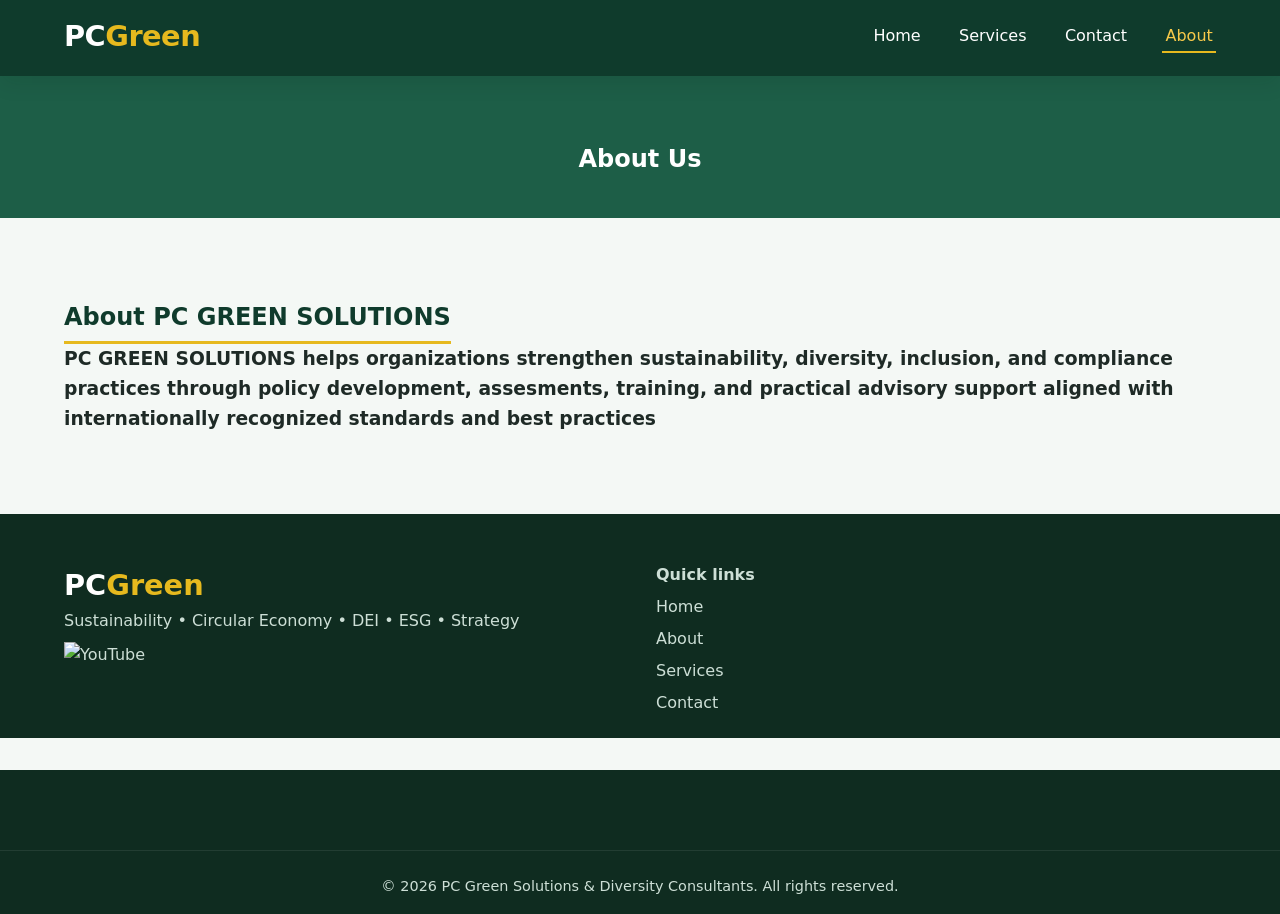
==== about.html @ d67292cf "Add files via upload" ====
<!-- about.html -->
<!DOCTYPE html>
<html lang="en">
<head>
  <meta charset="UTF-8">
  <meta name="viewport" content="width=device-width, initial-scale=1.0">
  <meta name="description" content="Learn about PC Green Solutions – our vision, mission, and commitment to circular economy and inclusive development in Africa.">
  <title>About | PC Green Solutions</title>
  <link rel="icon" href="assets/favicon.png" type="image/png">
  <link rel="stylesheet" href="styles.css">
  <script src="script.js" defer></script>
</head>
<body>
  <div id="loader"><div class="spinner"></div></div>
  <header class="navbar" role="navigation">
    <div class="nav-container">
      <div class="logo"><a href="index.html">PC<span>Green</span></a></div>
      <button class="hamburger" aria-label="menu toggle" aria-expanded="false"><span></span><span></span><span></span></button>
      <ul class="nav-menu">
         <li><a href="index.html" class="active">Home</a></li>
        
        <li><a href="services.html">Services</a></li>
        <li><a href="contact.html">Contact</a></li>
        <li><a href="about.html">About</a></li>
      </ul>
    </div>
    <div class="progress-bar"></div>
  </header>

  <main>
    <section class="page-header"><h1>About Us</h1></section>
    <section class="about-vision">
      <div class="container">
        <h2>About PC GREEN SOLUTIONS</h2>
        <h3>PC GREEN SOLUTIONS helps organizations strengthen sustainability, diversity, inclusion, and compliance practices through policy development, assesments, training, and practical advisory support aligned with internationally recognized standards and best practices   </h3>
      </div>
    </section>
  </main>

 <footer>
    <div class="footer-container">
      <div class="footer-brand">
        <h3>PC<span>Green</span></h3>
        <p>Sustainability • Circular Economy • DEI • ESG • Strategy</p>
        <div class="socials">
          <a href="https://www.youtube.com/channel/UCimcfQeTrKujT9DGnx6yIWA" target="_blank" aria-label="YouTube">
            <img src="C:\Users\WANA\Desktop\PG GEEEN\icons\youtube.png" alt="YouTube" width="24" height="24">
          </a>
        </div>
      </div>
      <div class="footer-links">
        <h4>Quick links</h4>
        <ul>
          <li><a href="index.html">Home</a></li>
          <li><a href="about.html">About</a></li>
          <li><a href="services.html">Services</a></li>
          <li><a href="contact.html">Contact</a></li>
        </ul>
      
    </div>
  </footer>
  <footer>
    <div class="footer-bottom"><p>&copy; 2026 PC Green Solutions & Diversity Consultants. All rights reserved.</p></div>
  </footer>
</body>
</html>
---- styles.css ----
/* ==========================
   CSS VARIABLES
========================== */
:root {
  --primary: #0f3b2c;
  --primary-light: #1d5e47;
  --accent: #e6b91e;
  --accent-light: #f7c94a;
  --bg-light: #f4f8f5;
  --text-dark: #1e2a26;
  --text-light: #ffffff;
  --shadow: 0 8px 20px rgba(0,20,10,0.08);
  --transition: 0.3s ease;
  --radius: 12px;
  --font: 'Segoe UI', system-ui, -apple-system, sans-serif;
}

/* ==========================
   GLOBAL STYLES
========================== */
* { margin: 0; padding: 0; box-sizing: border-box; }
html { scroll-behavior: smooth; }
body {
  font-family: var(--font);
  background: var(--bg-light);
  color: var(--text-dark);
  line-height: 1.6;
}
a { text-decoration: none; color: inherit; }
ul { list-style: none; }
.container { max-width: 1200px; margin: 0 auto; padding: 0 1.5rem; }
.section-title {
  font-size: 2rem;
  margin-bottom: 1.5rem;
  color: var(--primary);
  position: relative;
  display: inline-block;
}
.section-title::after {
  content: '';
  width: 60%;
  height: 4px;
  background: var(--accent);
  position: absolute;
  bottom: -8px;
  left: 0;
  border-radius: 4px;
}
.btn {
  display: inline-block;
  background: var(--accent);
  color: var(--text-dark);
  padding: 0.8rem 2rem;
  border-radius: 40px;
  font-weight: 600;
  transition: var(--transition);
  border: none;
  cursor: pointer;
}
.btn:hover { background: var(--accent-light); transform: translateY(-3px); }
img { max-width: 100%; }

/* loader */
#loader {
  position: fixed;
  inset: 0;
  background: var(--primary);
  z-index: 9999;
  display: flex;
  align-items: center;
  justify-content: center;
  transition: opacity 0.8s;
}
#loader.hide { opacity: 0; pointer-events: none; }
.spinner {
  width: 48px;
  height: 48px;
  border: 6px solid rgba(255,255,255,0.2);
  border-top: 6px solid var(--accent);
  border-radius: 50%;
  animation: spin 1s linear infinite;
}
@keyframes spin { to { transform: rotate(360deg); } }

/* ==========================
   NAVIGATION
========================== */
.navbar {
  background: var(--primary);
  color: var(--text-light);
  padding: 0.8rem 0;
  position: sticky;
  top: 0;
  z-index: 1000;
  box-shadow: var(--shadow);
}
.nav-container {
  display: flex;
  justify-content: space-between;
  align-items: center;
  max-width: 1200px;
  margin: 0 auto;
  padding: 0 1.5rem;
}
.logo a { font-size: 1.8rem; font-weight: 700; letter-spacing: -0.5px; }
.logo span { color: var(--accent); }
.nav-menu {
  display: flex;
  gap: 2rem;
}
.nav-menu a {
  font-weight: 500;
  padding: 0.4rem 0.2rem;
  border-bottom: 2px solid transparent;
  transition: var(--transition);
}
.nav-menu a:hover, .nav-menu a.active {
  border-bottom-color: var(--accent);
  color: var(--accent-light);
}
.hamburger {
  display: none;
  flex-direction: column;
  gap: 5px;
  background: transparent;
  border: none;
  cursor: pointer;
}
.hamburger span {
  width: 28px;
  height: 3px;
  background: var(--text-light);
  border-radius: 4px;
  transition: var(--transition);
}
.progress-bar {
  height: 4px;
  background: var(--accent);
  width: 0%;
  transition: width 0.1s;
}

/* ==========================
   HERO SECTION
========================== */
.hero {
  display: flex;
  align-items: center;
  justify-content: center;
  min-height: 80vh;
  background: linear-gradient(145deg, #0a2a1e 0%, #164b36 100%);
  color: white;
  padding: 2rem;
  position: relative;
  overflow: hidden;
}
.hero-content {
  max-width: 700px;
  z-index: 2;
}
.hero-content h1 {
  font-size: 3.8rem;
  line-height: 1.1;
  margin-bottom: 1rem;
}
.hero-content p {
  font-size: 1.3rem;
  opacity: 0.9;
  margin-bottom: 2rem;
}
.hero-graphic {
  position: absolute;
  right: -5%;
  top: 10%;
  width: 400px;
  height: 400px;
  background: radial-gradient(circle, rgba(230,185,30,0.15) 0%, transparent 70%);
  border-radius: 50%;
  pointer-events: none;
}

/* ==========================
   SERVICES / HOME PREVIEW
========================== */
.purpose, .home-services, .stats {
  padding: 4rem 0;
}
.purpose {
  background: white;
  box-shadow: inset 0 1px 0 rgba(0,0,0,0.03);
}
.purpose-text {
  font-size: 1.6rem;
  font-weight: 500;
  color: var(--primary);
  max-width: 800px;
  margin: 1rem 0;
}
.commitment {
  background: var(--bg-light);
  padding: 2rem;
  border-radius: var(--radius);
  border-left: 6px solid var(--accent);
  margin-top: 2rem;
}
.service-grid {
  display: grid;
  grid-template-columns: repeat(auto-fit, minmax(220px, 1fr));
  gap: 2rem;
  margin-top: 2rem;
}
.service-card {
  background: white;
  padding: 2rem 1.5rem;
  border-radius: var(--radius);
  box-shadow: var(--shadow);
  transition: var(--transition);
}
.service-card:hover { transform: translateY(-8px); box-shadow: 0 12px 28px rgba(0,0,0,0.08); }
.service-card h3 { color: var(--primary); margin-bottom: 0.5rem; }

.stats {
  background: var(--primary);
  color: white;
  display: flex;
  justify-content: space-around;
  flex-wrap: wrap;
  gap: 2rem;
}
.stat-item { text-align: center; }
.stat-item .counter { font-size: 3.2rem; font-weight: 700; display: block; }
.stat-item p { font-size: 1rem; opacity: 0.8; }

/* ==========================
   ABOUT PAGE
========================== */
.page-header {
  background: var(--primary-light);
  color: white;
  padding: 4rem 0 2.5rem;
  text-align: center;
}
.page-header p {
  margin: 1rem auto 0;
  max-width: 680px;
  color: rgba(255,255,255,0.92);
  font-size: 1.05rem;
  line-height: 1.8;
}
.about-vision { padding: 3rem 0; }
.about-vision h2 {
  color: var(--primary);
  margin-top: 2rem;
  border-bottom: 3px solid var(--accent);
  display: inline-block;
  padding-bottom: 0.3rem;
}
.about-vision p { margin: 1rem 0 2rem; max-width: 800px; }

/* ==========================
   SERVICES PAGE
========================== */
.services-detailed { padding: 3rem 0; }
.services-detailed .container { max-width: 1080px; }
.service-block {
  background: white;
  padding: 1.8rem 2rem;
  margin-bottom: 1.5rem;
  border-radius: var(--radius);
  box-shadow: var(--shadow);
  border-left: 6px solid var(--accent);
}
.service-block h2 {
  color: var(--primary);
  margin-bottom: 0.85rem;
  font-size: 1.55rem;
}
.service-block h3 {
  color: #164b36;
  margin: 1.25rem 0 0.55rem;
  font-size: 1.15rem;
}
.service-block h4 {
  color: #0f3b2c;
  margin: 1rem 0 0.5rem;
  font-size: 1rem;
}
.service-block p {
  margin: 0.8rem 0 0;
  line-height: 1.75;
  color: #2b3d36;
}
.service-block ul {
  margin: 0.75rem 0 0 1.4rem;
  padding: 0;
  list-style: disc;
  color: #2b3d36;
}
.service-block ul li {
  margin-bottom: 0.65rem;
}

/* ==========================
   CONTACT PAGE
========================== */
.contact-section {
  padding: 5rem 0 6rem;
  background: linear-gradient(180deg, #f7fbf8 0%, #ffffff 100%);
}
.contact-grid {
  display: grid;
  grid-template-columns: minmax(320px, 1.05fr) minmax(300px, 0.9fr);
  gap: 2.5rem;
  align-items: start;
}
.contact-panel .contact-card,
.contact-panel .contact-form {
  background: white;
  border-radius: calc(var(--radius) + 4px);
  box-shadow: 0 28px 70px rgba(13, 39, 28, 0.08);
  border: 1px solid rgba(15, 59, 44, 0.08);
}
.contact-card {
  padding: 2.5rem;
}
.contact-card h2 {
  font-size: 2.3rem;
  margin-bottom: 0.85rem;
  color: var(--primary);
}
.contact-card p {
  margin-bottom: 2rem;
  line-height: 1.85;
  color: #415049;
  max-width: 520px;
}
.contact-details > div {
  display: flex;
  gap: 1rem;
  align-items: center;
  margin-bottom: 1.4rem;
}
.contact-details > div img {
  width: 52px;
  height: 52px;
  object-fit: cover;
  border-radius: 16px;
  border: 1px solid rgba(15, 59, 44, 0.08);
  flex-shrink: 0;
}
.contact-details > div > div {
  flex: 1;
}
.contact-details h4 {
  margin-bottom: 0.2rem;
  font-size: 1rem;
  color: var(--primary);
}
.contact-details a,
.contact-details p {
  color: #2c3d35;
  font-size: 1rem;
}
.contact-details a {
  font-weight: 600;
}
.contact-social {
  display: flex;
  gap: 0.9rem;
  margin-top: 2rem;
}
.contact-social a {
  display: inline-flex;
  width: 52px;
  height: 52px;
  align-items: center;
  justify-content: center;
  border-radius: 18px;
  background: #f1f6f2;
  transition: transform 0.25s ease, background 0.25s ease, box-shadow 0.25s ease;
}
.contact-social a:hover {
  transform: translateY(-2px);
  background: var(--accent-light);
  box-shadow: 0 12px 24px rgba(0, 0, 0, 0.08);
}
.contact-form {
  padding: 2.6rem;
}
.form-heading h2 {
  font-size: 2.1rem;
  margin-bottom: 0.55rem;
  color: var(--primary);
}
.form-heading p {
  margin-bottom: 1.8rem;
  line-height: 1.8;
  color: #415049;
}
.contact-form input,
.contact-form textarea {
  width: 100%;
  padding: 1.1rem 1.15rem;
  margin: 0 0 1.15rem;
  border: 1px solid #dde5e0;
  border-radius: 18px;
  font-family: inherit;
  background: #fbfdfb;
  transition: border-color 0.25s ease, box-shadow 0.25s ease, transform 0.25s ease;
}
.contact-form input:hover,
.contact-form textarea:hover {
  transform: translateY(-1px);
}
.contact-form input:focus,
.contact-form textarea:focus {
  outline: none;
  border-color: var(--accent);
  box-shadow: 0 0 0 4px rgba(230, 185, 30, 0.14);
}
.contact-form textarea { resize: vertical; min-height: 190px; }
.contact-form button {
  width: 100%;
  padding: 1.05rem;
  font-size: 1rem;
  border-radius: 999px;
  box-shadow: 0 12px 24px rgba(15, 59, 44, 0.12);
}
.contact-form button:hover {
  transform: translateY(-2px);
}
.contact-form #formStatus {
  display: block;
  margin-top: 1rem;
  font-size: 0.95rem;
  color: #3c3c3c;
}
.contact-form #formStatus.success { color: #0f7e3e; }
.contact-form #formStatus.error { color: #a83131; }
.contact-form #formStatus.sending { color: var(--primary); }

/* ==========================
   FOOTER
========================== */
footer {
  background: #0f2c20;
  color: #cddfd6;
  padding: 3rem 0 1rem;
  margin-top: 2rem;
}
.footer-container {
  max-width: 1200px;
  margin: 0 auto;
  padding: 0 1.5rem;
  display: grid;
  grid-template-columns: repeat(auto-fit, minmax(200px, 1fr));
  gap: 2rem;
}
.footer-brand h3 { color: white; font-size: 1.8rem; }
.footer-brand h3 span { color: var(--accent); }
.footer-links ul li { margin: 0.4rem 0; }
.footer-links a:hover { color: var(--accent-light); }
.footer-contact p { margin: 0.3rem 0; }
.footer-newsletter input {
  padding: 0.6rem;
  border: none;
  border-radius: 30px;
  width: 100%;
  margin: 0.5rem 0;
}
.footer-bottom {
  text-align: center;
  border-top: 1px solid rgba(255,255,255,0.08);
  padding-top: 1.5rem;
  margin-top: 2rem;
  font-size: 0.9rem;
}
.socials { display: flex; gap: 1rem; margin-top: 0.5rem; }


/* ==========================
   ANIMATIONS
========================== */
.fade-in {
  opacity: 0;
  animation: fadeIn 0.8s forwards;
}
.slide-up {
  opacity: 0;
  transform: translateY(40px);
  animation: slideUp 0.8s forwards;
}
@keyframes fadeIn { to { opacity: 1; } }
@keyframes slideUp { to { opacity: 1; transform: translateY(0); } }

/* ==========================
   RESPONSIVE DESIGN
========================== */
@media (max-width: 768px) {
  .hamburger { display: flex; }
  .nav-menu {
    position: absolute;
    top: 100%;
    left: 0;
    right: 0;
    background: var(--primary);
    flex-direction: column;
    padding: 1.5rem;
    gap: 1rem;
    display: none;
  }
  .nav-menu.open { display: flex; }
  .hero-content h1 { font-size: 2.6rem; }
  .contact-grid { grid-template-columns: 1fr; }
  .stats { flex-direction: column; align-items: center; }
  .hero-graphic { display: none; }
}
  
/* ==========================
   contact socials
========================== */

.contact-social {
  display: flex;
  gap: 14px;
  margin-top: 10px;
  align-items: center;
}

.contact-social img {
  filter: grayscale(100%);
  transition: 0.2s ease;
}

.contact-social img:hover {
  filter: grayscale(0%);
  transform: scale(1.1);
}
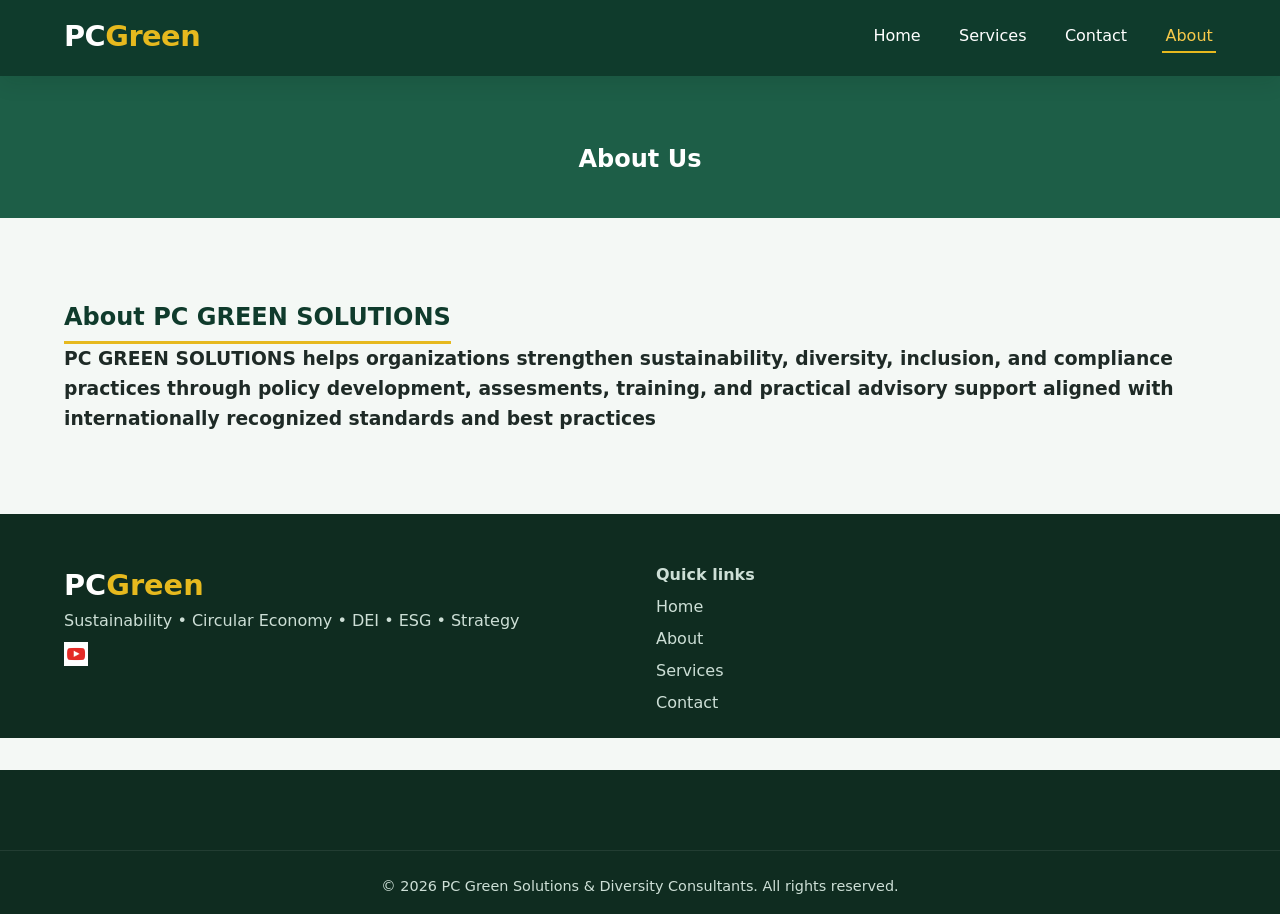
==== commit b3240503: "Update about.html" ====
--- a/about.html
+++ b/about.html
@@ -44,7 +44,7 @@
         <p>Sustainability • Circular Economy • DEI • ESG • Strategy</p>
         <div class="socials">
           <a href="https://www.youtube.com/channel/UCimcfQeTrKujT9DGnx6yIWA" target="_blank" aria-label="YouTube">
-            <img src="C:\Users\WANA\Desktop\PG GEEEN\icons\youtube.png" alt="YouTube" width="24" height="24">
+            <img src="icons\youtube.png" alt="YouTube" width="24" height="24">
           </a>
         </div>
       </div>
@@ -63,4 +63,4 @@
     <div class="footer-bottom"><p>&copy; 2026 PC Green Solutions & Diversity Consultants. All rights reserved.</p></div>
   </footer>
 </body>
-</html>+</html>
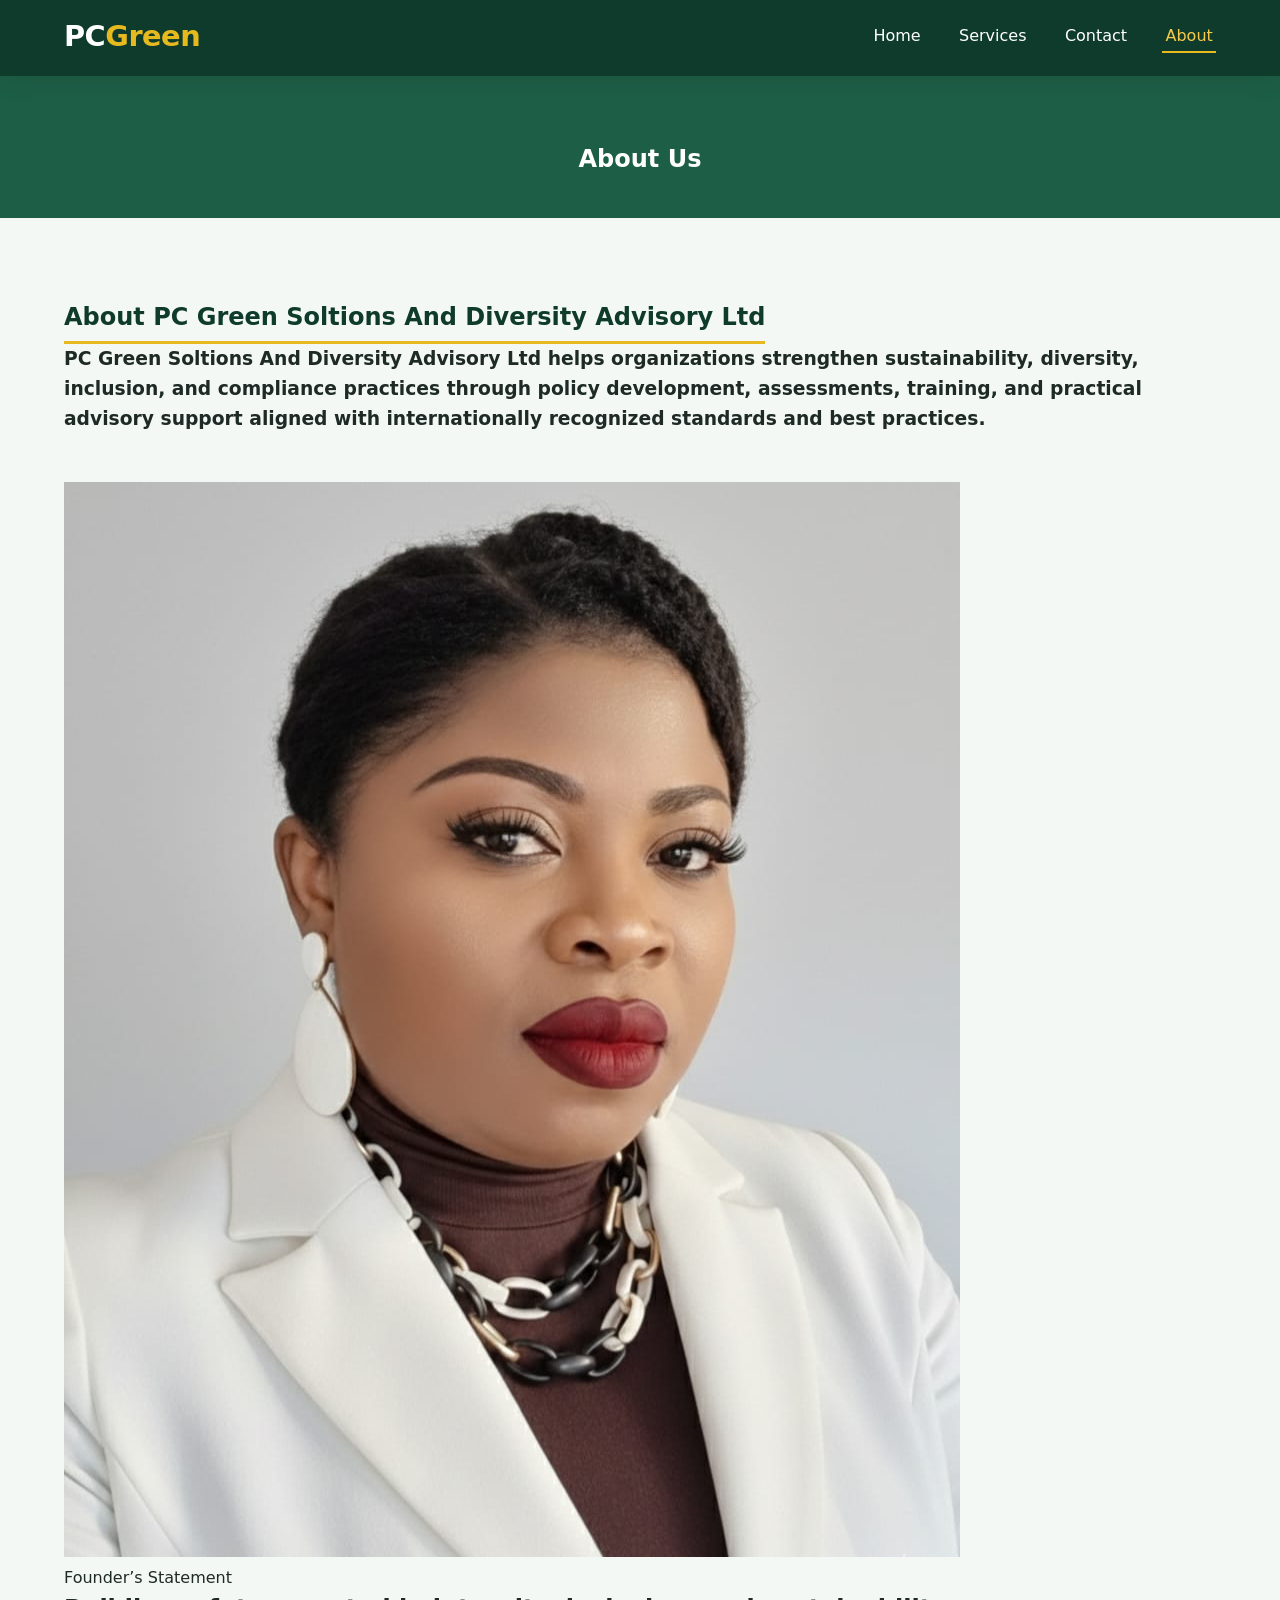
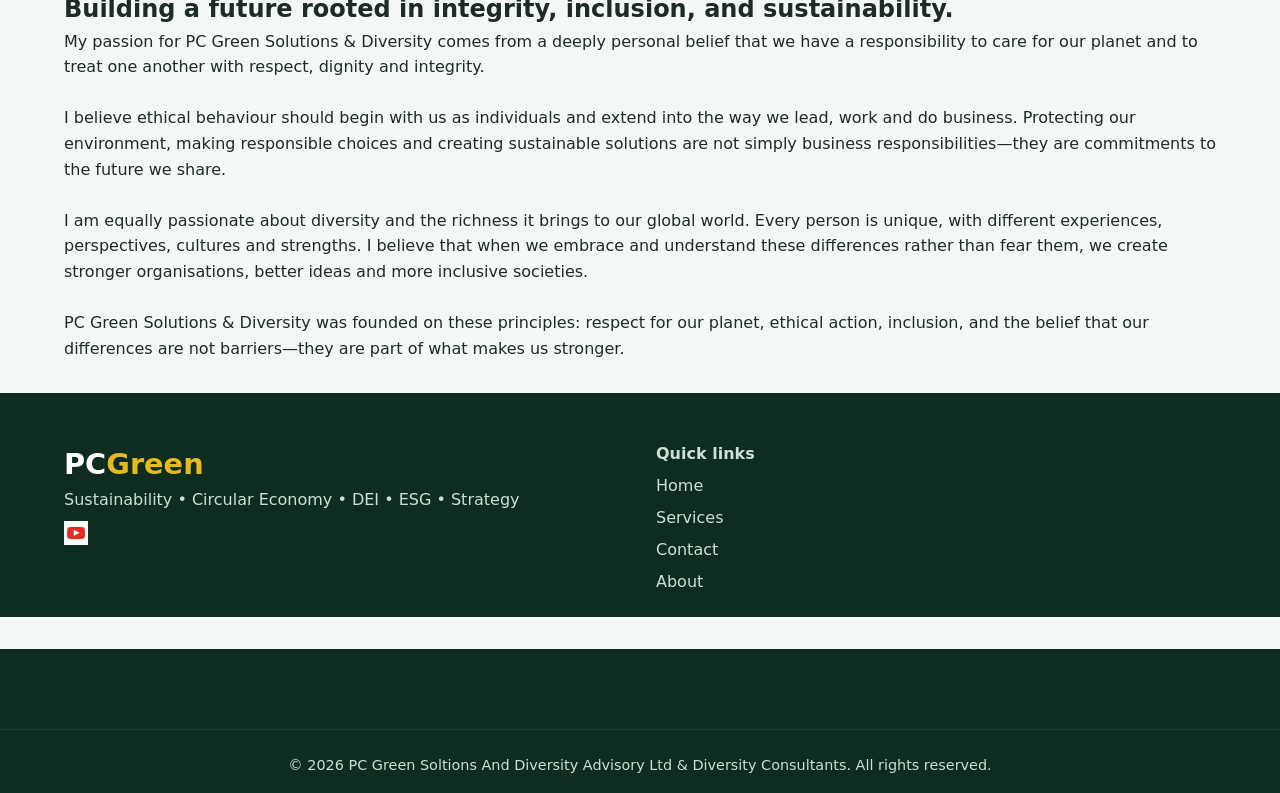
==== commit c54bf770: "Update about.html" ====
--- a/about.html
+++ b/about.html
@@ -4,8 +4,8 @@
 <head>
   <meta charset="UTF-8">
   <meta name="viewport" content="width=device-width, initial-scale=1.0">
-  <meta name="description" content="Learn about PC Green Solutions – our vision, mission, and commitment to circular economy and inclusive development in Africa.">
-  <title>About | PC Green Solutions</title>
+  <meta name="description" content="Learn about PC Green Soltions And Diversity Advisory Ltd – our vision, mission, and commitment to circular economy and inclusive development in Africa.">
+  <title>About | PC Green Soltions And Diversity Advisory Ltd</title>
   <link rel="icon" href="assets/favicon.png" type="image/png">
   <link rel="stylesheet" href="styles.css">
   <script src="script.js" defer></script>
@@ -29,10 +29,34 @@
 
   <main>
     <section class="page-header"><h1>About Us</h1></section>
+
     <section class="about-vision">
       <div class="container">
-        <h2>About PC GREEN SOLUTIONS</h2>
-        <h3>PC GREEN SOLUTIONS helps organizations strengthen sustainability, diversity, inclusion, and compliance practices through policy development, assesments, training, and practical advisory support aligned with internationally recognized standards and best practices   </h3>
+        <h2>About PC Green Soltions And Diversity Advisory Ltd</h2>
+        <h3>PC Green Soltions And Diversity Advisory Ltd helps organizations strengthen sustainability, diversity, inclusion, and compliance practices through policy development, assessments, training, and practical advisory support aligned with internationally recognized standards and best practices.</h3>
+      </div>
+    </section>
+
+    <section class="founder-story">
+      <div class="container founder-layout">
+        <div class="founder-image-wrap">
+          <img src="icons\founder img.jpeg" class="founder-photo">
+        </div>
+
+        <div class="founder-content">
+          <p class="eyebrow">Founder’s Statement</p>
+          <h2>Building a future rooted in integrity, inclusion, and sustainability.</h2>
+
+          <blockquote>
+            My passion for PC Green Solutions &amp; Diversity comes from a deeply personal belief that we have a responsibility to care for our planet and to treat one another with respect, dignity and integrity.
+            <br><br>
+            I believe ethical behaviour should begin with us as individuals and extend into the way we lead, work and do business. Protecting our environment, making responsible choices and creating sustainable solutions are not simply business responsibilities—they are commitments to the future we share.
+            <br><br>
+            I am equally passionate about diversity and the richness it brings to our global world. Every person is unique, with different experiences, perspectives, cultures and strengths. I believe that when we embrace and understand these differences rather than fear them, we create stronger organisations, better ideas and more inclusive societies.
+            <br><br>
+            PC Green Solutions &amp; Diversity was founded on these principles: respect for our planet, ethical action, inclusion, and the belief that our differences are not barriers—they are part of what makes us stronger.
+          </blockquote>
+        </div>
       </div>
     </section>
   </main>
@@ -50,17 +74,17 @@
       </div>
       <div class="footer-links">
         <h4>Quick links</h4>
-        <ul>
+       <ul>
           <li><a href="index.html">Home</a></li>
-          <li><a href="about.html">About</a></li>
           <li><a href="services.html">Services</a></li>
           <li><a href="contact.html">Contact</a></li>
+          <li><a href="about.html">About</a></li>
         </ul>
       
     </div>
   </footer>
   <footer>
-    <div class="footer-bottom"><p>&copy; 2026 PC Green Solutions & Diversity Consultants. All rights reserved.</p></div>
+    <div class="footer-bottom"><p>&copy; 2026 PC Green Soltions And Diversity Advisory Ltd & Diversity Consultants. All rights reserved.</p></div>
   </footer>
 </body>
 </html>
--- a/styles.css
+++ b/styles.css
@@ -20,6 +20,7 @@
 ========================== */
 * { margin: 0; padding: 0; box-sizing: border-box; }
 html { scroll-behavior: smooth; }
+html, body { overflow-x: hidden; }
 body {
   font-family: var(--font);
   background: var(--bg-light);
@@ -307,11 +308,20 @@
   padding: 5rem 0 6rem;
   background: linear-gradient(180deg, #f7fbf8 0%, #ffffff 100%);
 }
+.contact-section .container {
+  max-width: 1080px;
+  margin: 0 auto;
+  padding: 0 1.5rem;
+}
 .contact-grid {
   display: grid;
-  grid-template-columns: minmax(320px, 1.05fr) minmax(300px, 0.9fr);
-  gap: 2.5rem;
+  grid-template-columns: repeat(auto-fit, minmax(280px, 1fr));
+  gap: 2rem;
   align-items: start;
+  width: 100%;
+}
+.contact-panel {
+  min-width: 0;
 }
 .contact-panel .contact-card,
 .contact-panel .contact-form {
@@ -319,9 +329,13 @@
   border-radius: calc(var(--radius) + 4px);
   box-shadow: 0 28px 70px rgba(13, 39, 28, 0.08);
   border: 1px solid rgba(15, 59, 44, 0.08);
+  min-width: 0;
 }
 .contact-card {
   padding: 2.5rem;
+  display: flex;
+  flex-direction: column;
+  gap: 1.5rem;
 }
 .contact-card h2 {
   font-size: 2.3rem;
@@ -334,22 +348,33 @@
   color: #415049;
   max-width: 520px;
 }
-.contact-details > div {
+.contact-details {
+  display: grid;
+  gap: 1rem;
+}
+.contact-details > a {
   display: flex;
   gap: 1rem;
   align-items: center;
-  margin-bottom: 1.4rem;
-}
-.contact-details > div img {
+  padding: 1rem 1.2rem;
+  border-radius: 18px;
+  background: #f7f9f7;
+  border: 1px solid rgba(15, 59, 44, 0.08);
+  transition: background 0.25s ease, transform 0.25s ease;
+}
+.contact-details > a:hover {
+  background: rgba(230, 185, 30, 0.12);
+  transform: translateY(-1px);
+}
+.contact-details > a img {
   width: 52px;
   height: 52px;
   object-fit: cover;
   border-radius: 16px;
-  border: 1px solid rgba(15, 59, 44, 0.08);
-  flex-shrink: 0;
-}
-.contact-details > div > div {
+}
+.contact-details > a > div {
   flex: 1;
+  min-width: 0;
 }
 .contact-details h4 {
   margin-bottom: 0.2rem;
@@ -366,23 +391,34 @@
 }
 .contact-social {
   display: flex;
-  gap: 0.9rem;
+  gap: 1rem;
   margin-top: 2rem;
+  align-items: center;
 }
 .contact-social a {
   display: inline-flex;
-  width: 52px;
-  height: 52px;
+  width: 56px;
+  height: 56px;
   align-items: center;
   justify-content: center;
   border-radius: 18px;
-  background: #f1f6f2;
-  transition: transform 0.25s ease, background 0.25s ease, box-shadow 0.25s ease;
+  background: #ffffff;
+  border: 1px solid rgba(15, 59, 44, 0.08);
+  transition: transform 0.2s ease, background 0.2s ease, box-shadow 0.2s ease;
 }
 .contact-social a:hover {
   transform: translateY(-2px);
-  background: var(--accent-light);
-  box-shadow: 0 12px 24px rgba(0, 0, 0, 0.08);
+  background: rgba(230, 185, 30, 0.15);
+  box-shadow: 0 10px 20px rgba(15, 59, 44, 0.12);
+}
+.contact-social img {
+  width: 28px;
+  height: 28px;
+  filter: none;
+  transition: transform 0.2s ease;
+}
+.contact-social a:hover img {
+  transform: scale(1.05);
 }
 .contact-form {
   padding: 2.6rem;
@@ -512,27 +548,12 @@
   .nav-menu.open { display: flex; }
   .hero-content h1 { font-size: 2.6rem; }
   .contact-grid { grid-template-columns: 1fr; }
+  .contact-card,
+  .contact-form { padding: 1.8rem; }
+  .contact-details > div { flex-direction: column; align-items: flex-start; min-width: 0; }
+  .contact-details > div img { width: 48px; height: 48px; }
+  .contact-social { justify-content: flex-start; flex-wrap: wrap; }
   .stats { flex-direction: column; align-items: center; }
   .hero-graphic { display: none; }
 }
-  
-/* ==========================
-   contact socials
-========================== */
-
-.contact-social {
-  display: flex;
-  gap: 14px;
-  margin-top: 10px;
-  align-items: center;
-}
-
-.contact-social img {
-  filter: grayscale(100%);
-  transition: 0.2s ease;
-}
-
-.contact-social img:hover {
-  filter: grayscale(0%);
-  transform: scale(1.1);
-}
+
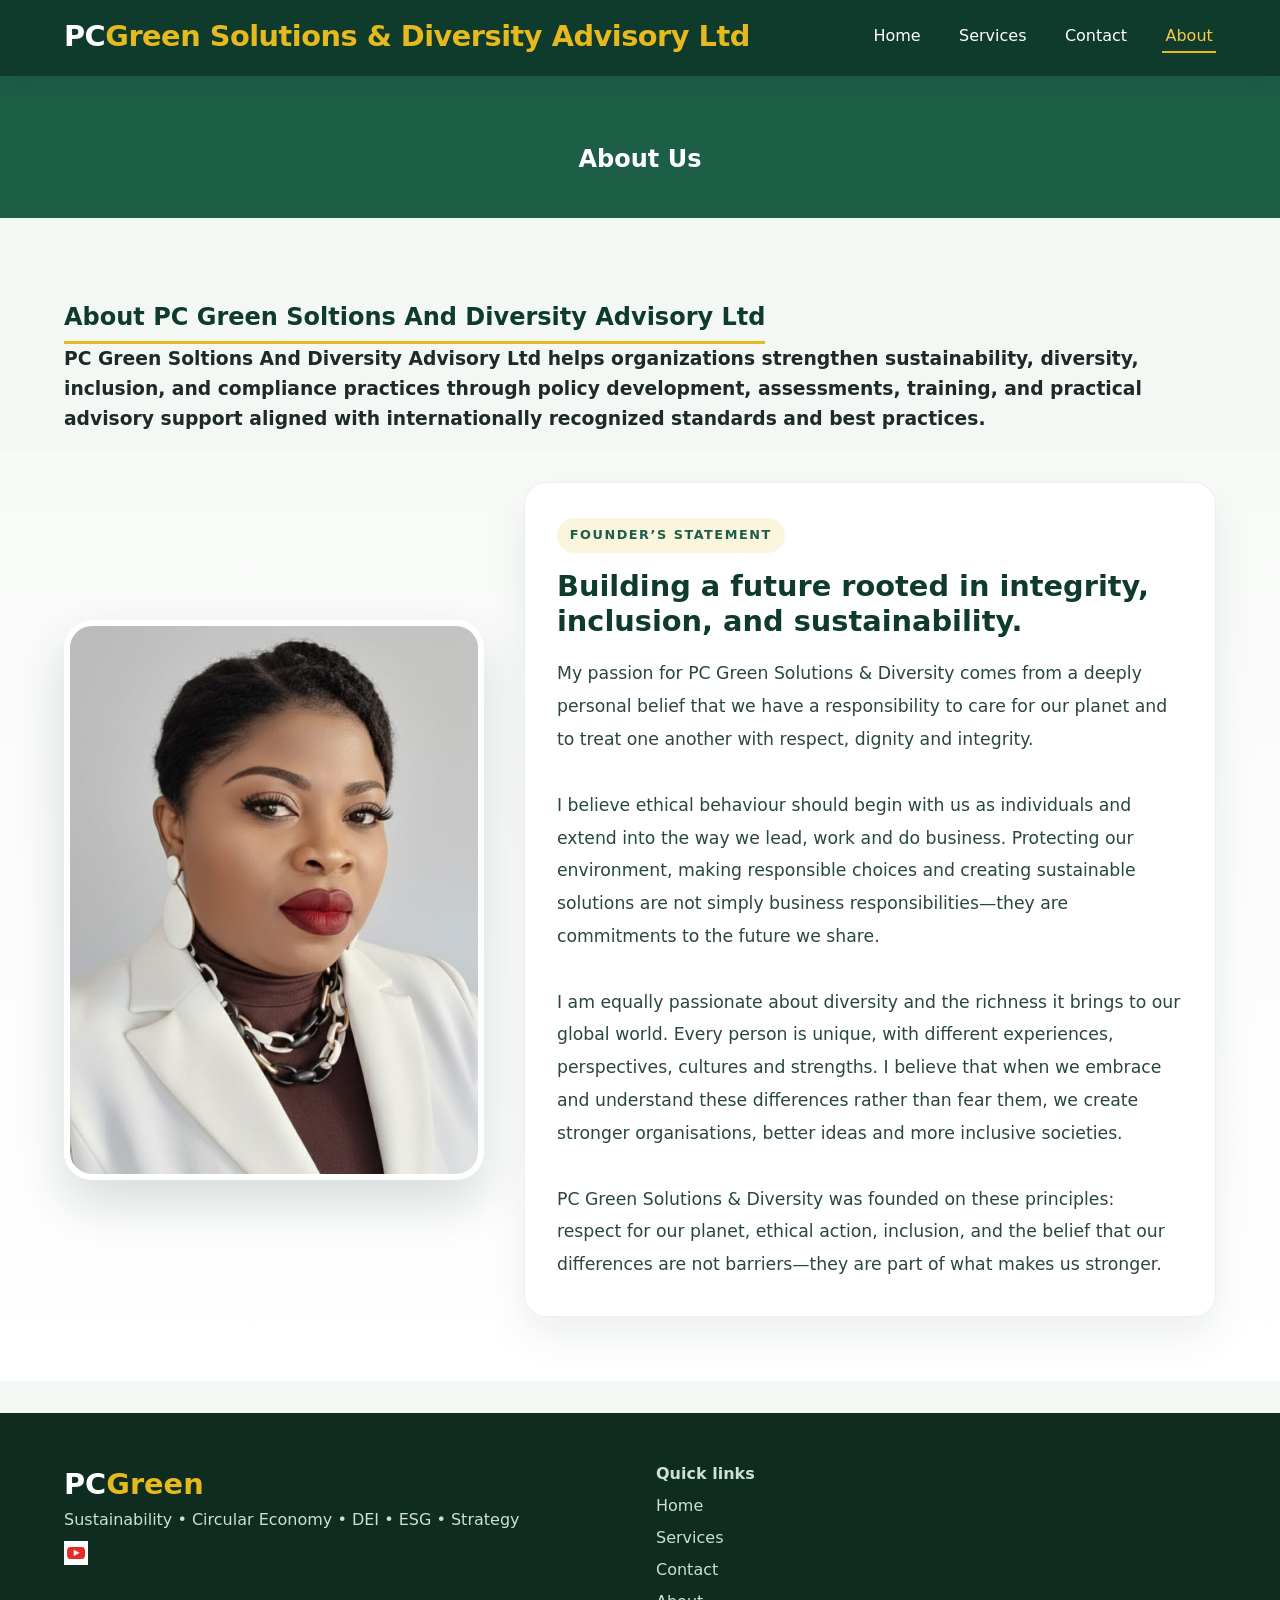
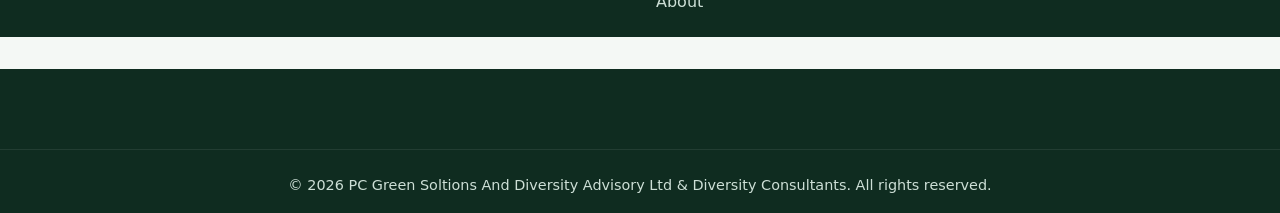
==== commit 89ea128d: "Update about.html" ====
--- a/about.html
+++ b/about.html
@@ -14,7 +14,7 @@
   <div id="loader"><div class="spinner"></div></div>
   <header class="navbar" role="navigation">
     <div class="nav-container">
-      <div class="logo"><a href="index.html">PC<span>Green</span></a></div>
+       <div class="logo"><a href="index.html">PC<span>Green Solutions & Diversity Advisory Ltd</span></a></div>
       <button class="hamburger" aria-label="menu toggle" aria-expanded="false"><span></span><span></span><span></span></button>
       <ul class="nav-menu">
          <li><a href="index.html" class="active">Home</a></li>
--- a/styles.css
+++ b/styles.css
@@ -248,7 +248,7 @@
   font-size: 1.05rem;
   line-height: 1.8;
 }
-.about-vision { padding: 3rem 0; }
+.about-vision { padding: 3rem 0 1rem; }
 .about-vision h2 {
   color: var(--primary);
   margin-top: 2rem;
@@ -257,6 +257,69 @@
   padding-bottom: 0.3rem;
 }
 .about-vision p { margin: 1rem 0 2rem; max-width: 800px; }
+
+.founder-story {
+  padding: 2rem 0 4rem;
+  background: linear-gradient(180deg, #f8faf8 0%, #ffffff 100%);
+}
+
+.founder-layout {
+  display: grid;
+  grid-template-columns: 420px 1fr;
+  gap: 2.5rem;
+  align-items: center;
+}
+
+.founder-image-wrap {
+  display: flex;
+  justify-content: center;
+  align-items: center;
+}
+
+.founder-photo {
+  width: 100%;
+  max-width: 420px;
+  height: 560px;
+  object-fit: cover;
+  border-radius: 28px;
+  box-shadow: 0 25px 50px rgba(15, 59, 44, 0.16);
+  border: 6px solid rgba(255,255,255,0.75);
+}
+
+.founder-content {
+  background: rgba(255,255,255,0.85);
+  border: 1px solid rgba(15, 59, 44, 0.08);
+  border-radius: 22px;
+  box-shadow: 0 18px 40px rgba(15, 59, 44, 0.08);
+  padding: 2.2rem 2rem;
+}
+
+.eyebrow {
+  display: inline-block;
+  font-size: 0.8rem;
+  font-weight: 700;
+  letter-spacing: 0.12em;
+  text-transform: uppercase;
+  color: var(--primary-light);
+  background: rgba(230, 185, 30, 0.14);
+  padding: 0.45rem 0.8rem;
+  border-radius: 999px;
+  margin-bottom: 1rem;
+}
+
+.founder-content h2 {
+  color: var(--primary);
+  font-size: clamp(1.8rem, 2vw, 2.5rem);
+  line-height: 1.2;
+  margin-bottom: 1.2rem;
+}
+
+.founder-content blockquote {
+  font-size: 1.08rem;
+  line-height: 1.9;
+  color: #29473d;
+  font-style: normal;
+}
 
 /* ==========================
    SERVICES PAGE
@@ -547,6 +610,17 @@
   }
   .nav-menu.open { display: flex; }
   .hero-content h1 { font-size: 2.6rem; }
+  .founder-layout {
+    grid-template-columns: 1fr;
+    gap: 1.5rem;
+  }
+  .founder-photo {
+    height: 420px;
+    max-width: 360px;
+  }
+  .founder-content {
+    padding: 1.5rem 1.2rem;
+  }
   .contact-grid { grid-template-columns: 1fr; }
   .contact-card,
   .contact-form { padding: 1.8rem; }
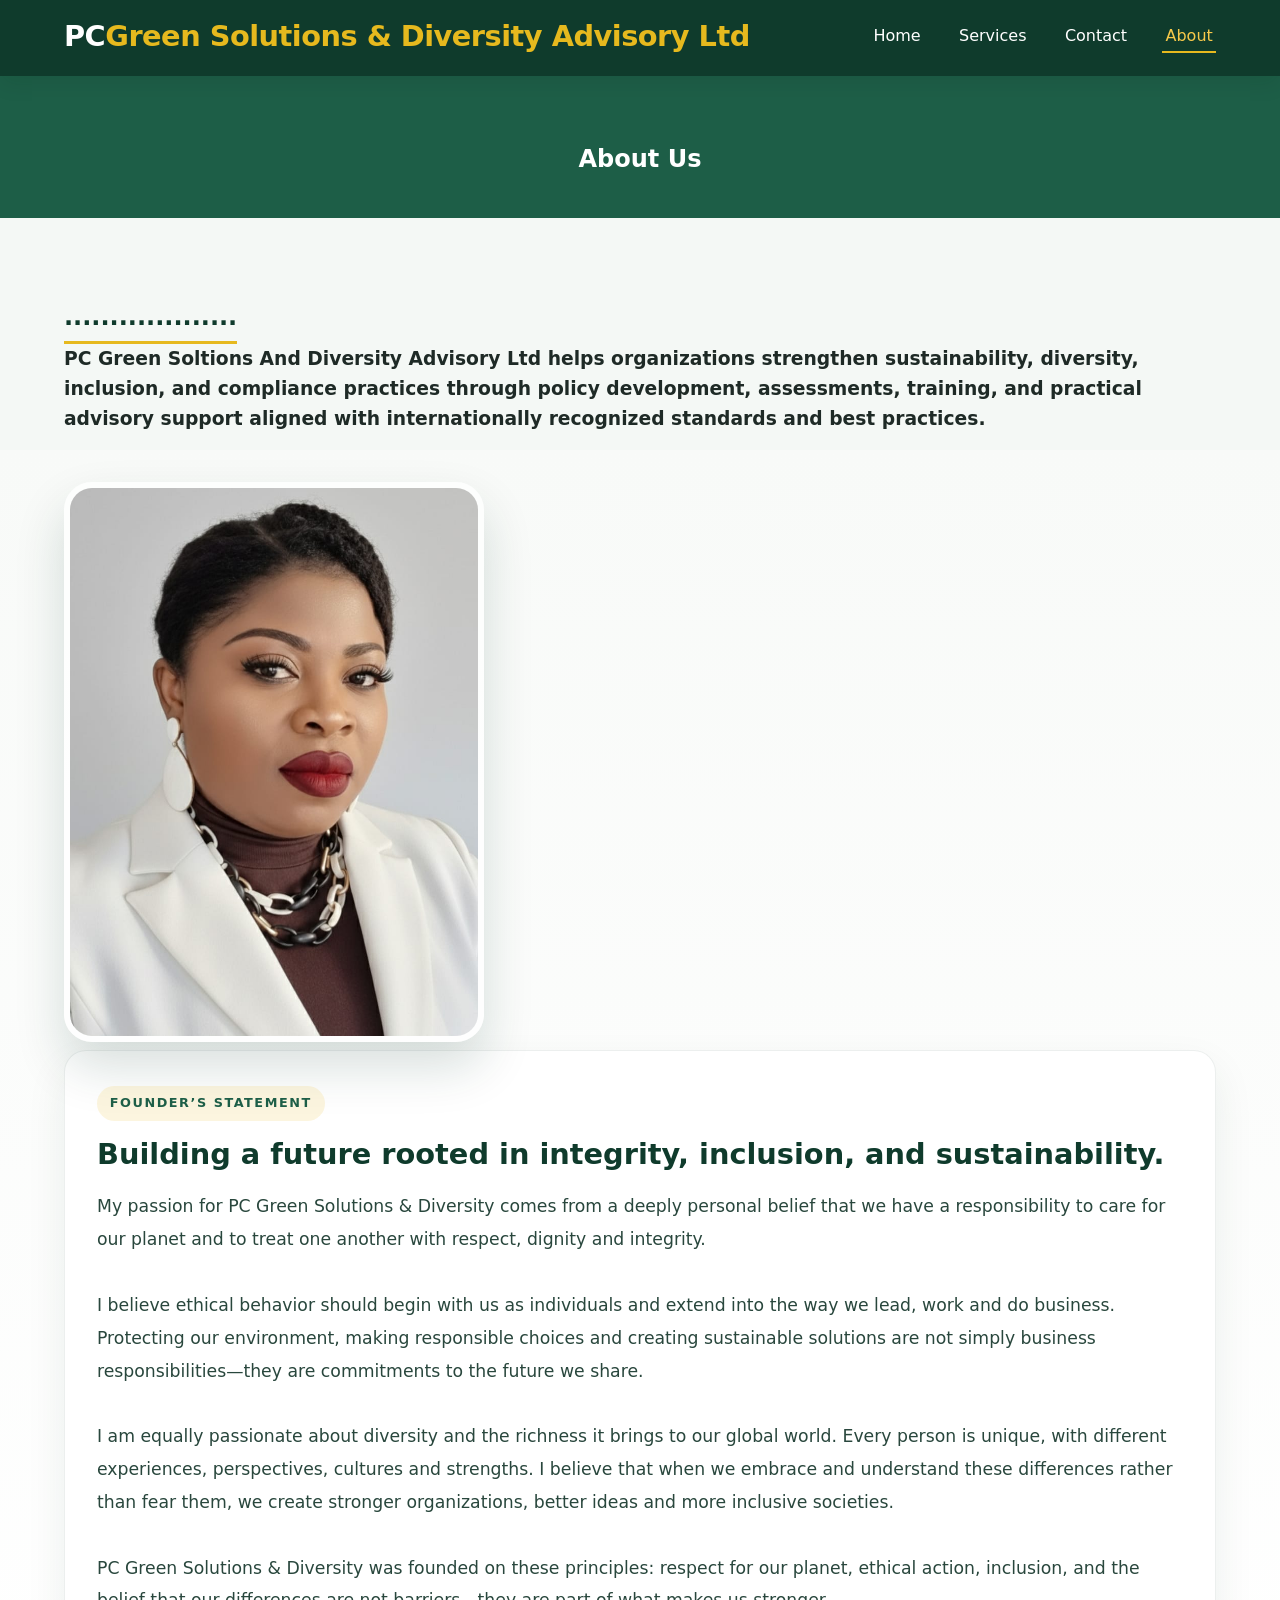
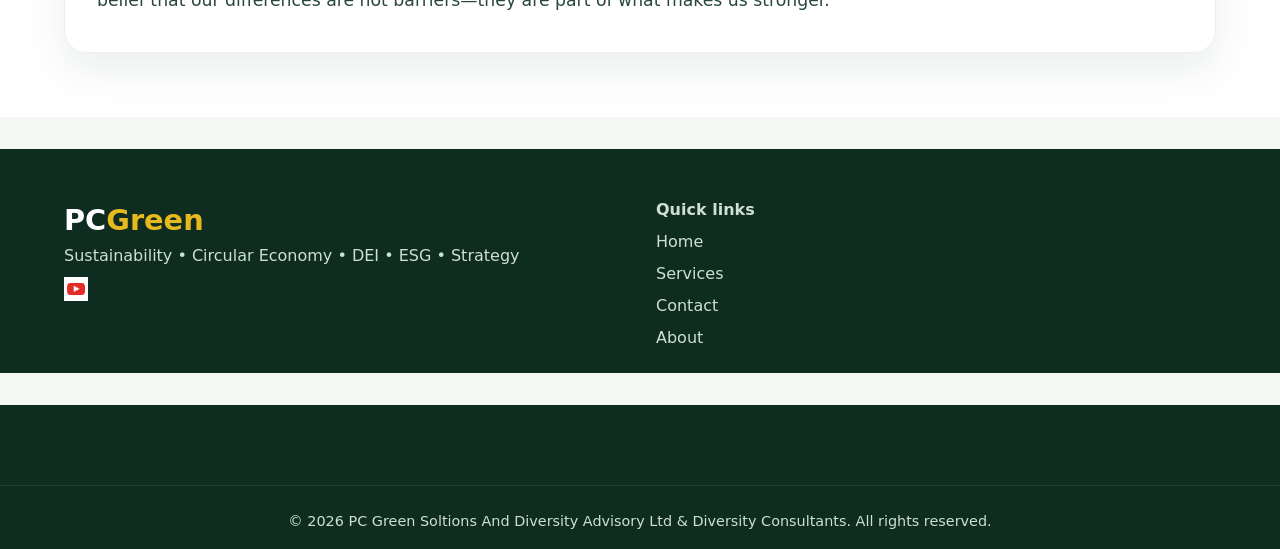
==== commit 6e424188: "Update about.html" ====
--- a/about.html
+++ b/about.html
@@ -5,7 +5,7 @@
   <meta charset="UTF-8">
   <meta name="viewport" content="width=device-width, initial-scale=1.0">
   <meta name="description" content="Learn about PC Green Soltions And Diversity Advisory Ltd – our vision, mission, and commitment to circular economy and inclusive development in Africa.">
-  <title>About | PC Green Soltions And Diversity Advisory Ltd</title>
+  <title>About | PC Green Solutions And Diversity Advisory Ltd</title>
   <link rel="icon" href="assets/favicon.png" type="image/png">
   <link rel="stylesheet" href="styles.css">
   <script src="script.js" defer></script>
@@ -32,15 +32,16 @@
 
     <section class="about-vision">
       <div class="container">
-        <h2>About PC Green Soltions And Diversity Advisory Ltd</h2>
+        <h2>...................</h2>
         <h3>PC Green Soltions And Diversity Advisory Ltd helps organizations strengthen sustainability, diversity, inclusion, and compliance practices through policy development, assessments, training, and practical advisory support aligned with internationally recognized standards and best practices.</h3>
       </div>
     </section>
 
     <section class="founder-story">
-      <div class="container founder-layout">
-        <div class="founder-image-wrap">
-          <img src="icons\founder img.jpeg" class="founder-photo">
+      <div class="container founder-shell">
+        <div class="founder-visual">
+          <div class="founder-curve"></div>
+          <img src="icons\founder img.jpeg" class="founder-photo" alt="Founder portrait">
         </div>
 
         <div class="founder-content">
@@ -50,9 +51,9 @@
           <blockquote>
             My passion for PC Green Solutions &amp; Diversity comes from a deeply personal belief that we have a responsibility to care for our planet and to treat one another with respect, dignity and integrity.
             <br><br>
-            I believe ethical behaviour should begin with us as individuals and extend into the way we lead, work and do business. Protecting our environment, making responsible choices and creating sustainable solutions are not simply business responsibilities—they are commitments to the future we share.
+            I believe ethical behavior should begin with us as individuals and extend into the way we lead, work and do business. Protecting our environment, making responsible choices and creating sustainable solutions are not simply business responsibilities—they are commitments to the future we share.
             <br><br>
-            I am equally passionate about diversity and the richness it brings to our global world. Every person is unique, with different experiences, perspectives, cultures and strengths. I believe that when we embrace and understand these differences rather than fear them, we create stronger organisations, better ideas and more inclusive societies.
+            I am equally passionate about diversity and the richness it brings to our global world. Every person is unique, with different experiences, perspectives, cultures and strengths. I believe that when we embrace and understand these differences rather than fear them, we create stronger organizations, better ideas and more inclusive societies.
             <br><br>
             PC Green Solutions &amp; Diversity was founded on these principles: respect for our planet, ethical action, inclusion, and the belief that our differences are not barriers—they are part of what makes us stronger.
           </blockquote>
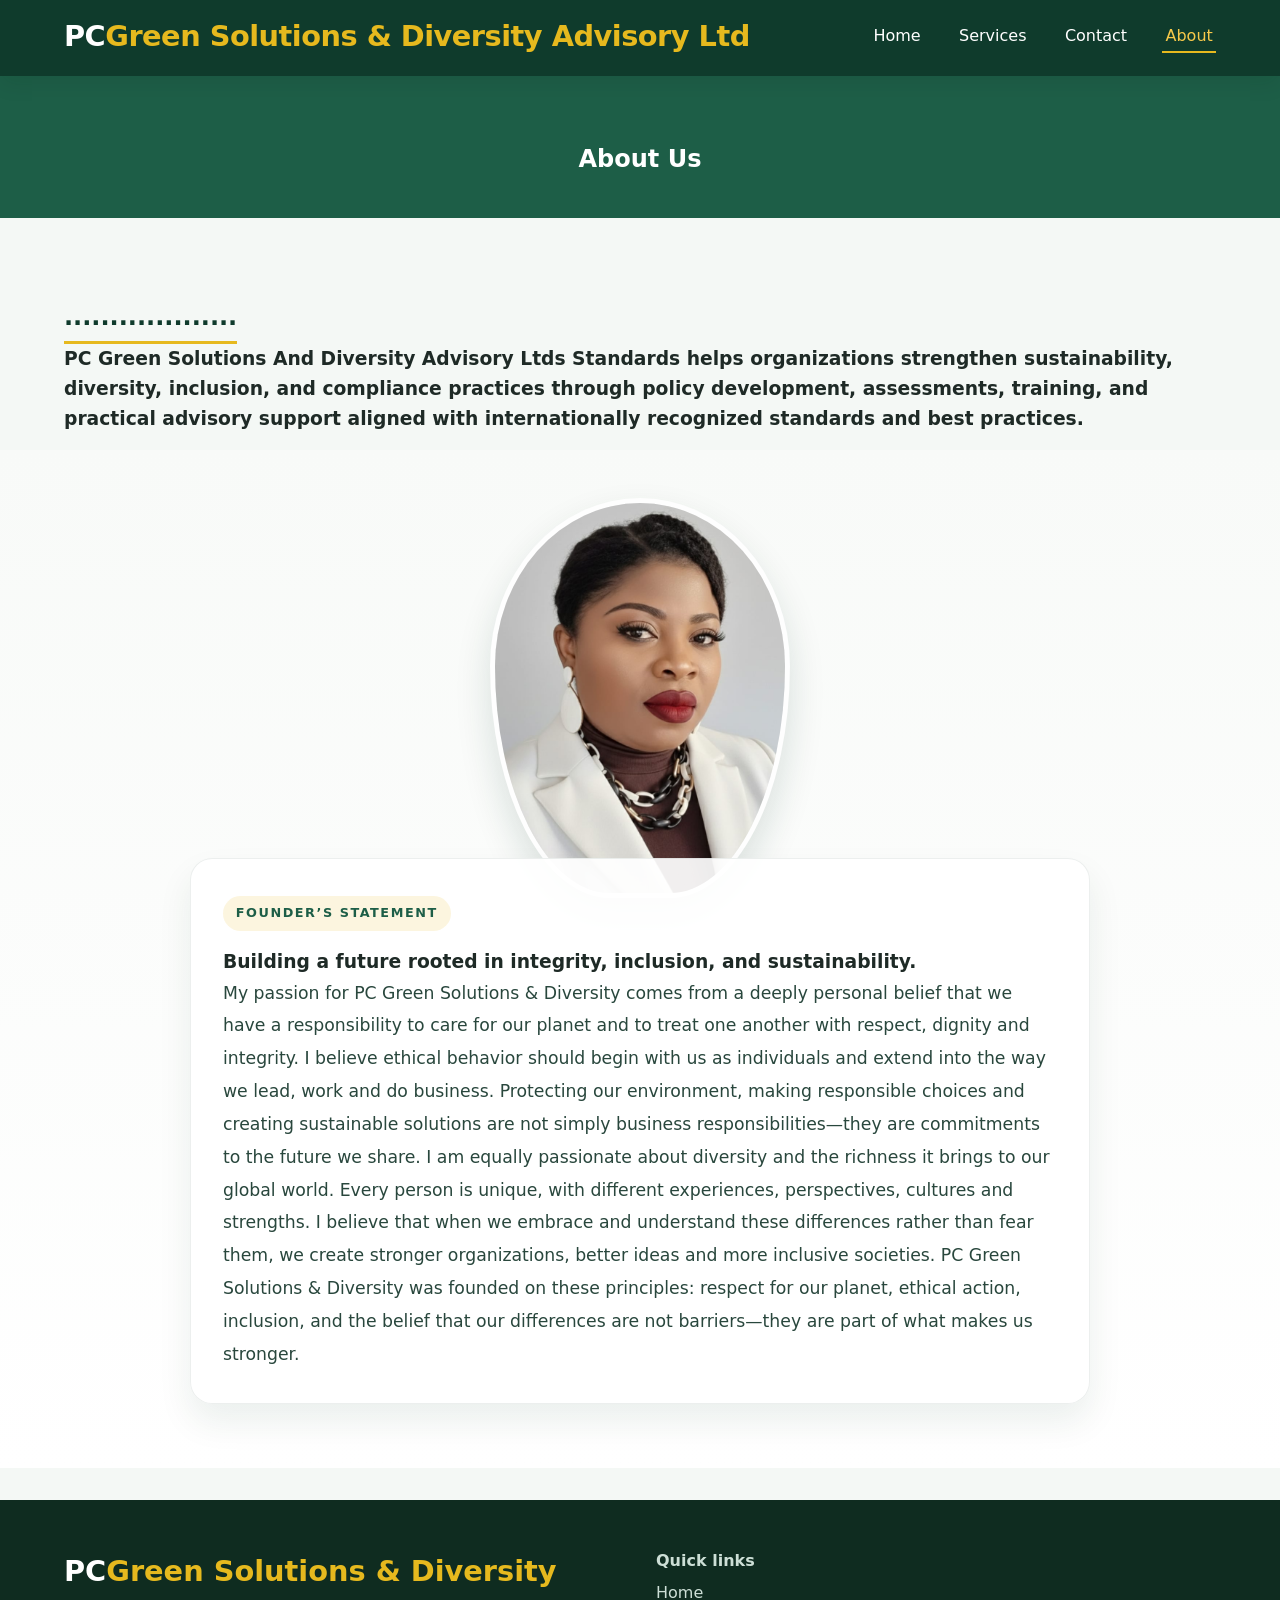
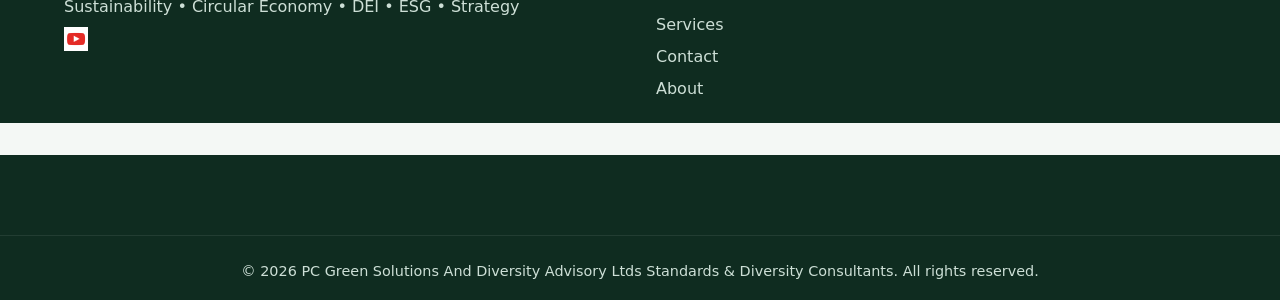
==== commit 5a4f4c25: "Update about.html" ====
--- a/about.html
+++ b/about.html
@@ -4,7 +4,7 @@
 <head>
   <meta charset="UTF-8">
   <meta name="viewport" content="width=device-width, initial-scale=1.0">
-  <meta name="description" content="Learn about PC Green Soltions And Diversity Advisory Ltd – our vision, mission, and commitment to circular economy and inclusive development in Africa.">
+  <meta name="description" content="Learn about PC Green Solutions And Diversity Advisory Ltds Standards – our vision, mission, and commitment to circular economy and inclusive development in Africa.">
   <title>About | PC Green Solutions And Diversity Advisory Ltd</title>
   <link rel="icon" href="assets/favicon.png" type="image/png">
   <link rel="stylesheet" href="styles.css">
@@ -33,28 +33,27 @@
     <section class="about-vision">
       <div class="container">
         <h2>...................</h2>
-        <h3>PC Green Soltions And Diversity Advisory Ltd helps organizations strengthen sustainability, diversity, inclusion, and compliance practices through policy development, assessments, training, and practical advisory support aligned with internationally recognized standards and best practices.</h3>
+        <h3>PC Green Solutions And Diversity Advisory Ltds Standards helps organizations strengthen sustainability, diversity, inclusion, and compliance practices through policy development, assessments, training, and practical advisory support aligned with internationally recognized standards and best practices.</h3>
       </div>
     </section>
 
     <section class="founder-story">
       <div class="container founder-shell">
         <div class="founder-visual">
-          <div class="founder-curve"></div>
           <img src="icons\founder img.jpeg" class="founder-photo" alt="Founder portrait">
         </div>
 
         <div class="founder-content">
           <p class="eyebrow">Founder’s Statement</p>
-          <h2>Building a future rooted in integrity, inclusion, and sustainability.</h2>
+          <h3>Building a future rooted in integrity, inclusion, and sustainability.</h3>
 
           <blockquote>
             My passion for PC Green Solutions &amp; Diversity comes from a deeply personal belief that we have a responsibility to care for our planet and to treat one another with respect, dignity and integrity.
-            <br><br>
+            
             I believe ethical behavior should begin with us as individuals and extend into the way we lead, work and do business. Protecting our environment, making responsible choices and creating sustainable solutions are not simply business responsibilities—they are commitments to the future we share.
-            <br><br>
+            
             I am equally passionate about diversity and the richness it brings to our global world. Every person is unique, with different experiences, perspectives, cultures and strengths. I believe that when we embrace and understand these differences rather than fear them, we create stronger organizations, better ideas and more inclusive societies.
-            <br><br>
+            
             PC Green Solutions &amp; Diversity was founded on these principles: respect for our planet, ethical action, inclusion, and the belief that our differences are not barriers—they are part of what makes us stronger.
           </blockquote>
         </div>
@@ -65,7 +64,7 @@
  <footer>
     <div class="footer-container">
       <div class="footer-brand">
-        <h3>PC<span>Green</span></h3>
+        <h3>PC<span>Green Solutions & Diversity </span></h3>
         <p>Sustainability • Circular Economy • DEI • ESG • Strategy</p>
         <div class="socials">
           <a href="https://www.youtube.com/channel/UCimcfQeTrKujT9DGnx6yIWA" target="_blank" aria-label="YouTube">
@@ -85,7 +84,7 @@
     </div>
   </footer>
   <footer>
-    <div class="footer-bottom"><p>&copy; 2026 PC Green Soltions And Diversity Advisory Ltd & Diversity Consultants. All rights reserved.</p></div>
+    <div class="footer-bottom"><p>&copy; 2026 PC Green Solutions And Diversity Advisory Ltds Standards & Diversity Consultants. All rights reserved.</p></div>
   </footer>
 </body>
 </html>
--- a/styles.css
+++ b/styles.css
@@ -263,35 +263,59 @@
   background: linear-gradient(180deg, #f8faf8 0%, #ffffff 100%);
 }
 
-.founder-layout {
-  display: grid;
-  grid-template-columns: 420px 1fr;
-  gap: 2.5rem;
-  align-items: center;
-}
-
-.founder-image-wrap {
+.founder-shell {
+  position: relative;
+  display: flex;
+  flex-direction: column;
+  align-items: center;
+  max-width: 1100px;
+}
+
+.founder-visual {
+  position: relative;
   display: flex;
   justify-content: center;
   align-items: center;
+  width: 100%;
+  padding-top: 1rem;
+  margin-bottom: -2.5rem;
+}
+
+.founder-curve {
+  position: absolute;
+  top: 26px;
+  left: 50%;
+  transform: translateX(-50%);
+  width: min(90vw, 780px);
+  height: 340px;
+  border: 2px solid rgba(15, 59, 44, 0.18);
+  border-bottom: none;
+  border-radius: 50% 50% 0 0 / 100% 100% 0 0;
+  pointer-events: none;
 }
 
 .founder-photo {
+  position: relative;
+  z-index: 1;
   width: 100%;
-  max-width: 420px;
-  height: 560px;
+  max-width: 300px;
+  height: 400px;
   object-fit: cover;
-  border-radius: 28px;
-  box-shadow: 0 25px 50px rgba(15, 59, 44, 0.16);
-  border: 6px solid rgba(255,255,255,0.75);
+  border-radius: 50% 50% 40% 40% / 42% 42% 58% 58%;
+  box-shadow: 0 18px 36px rgba(15, 59, 44, 0.14);
+  border: 5px solid rgba(255,255,255,0.9);
+  background: #f2f2f2;
 }
 
 .founder-content {
-  background: rgba(255,255,255,0.85);
+  position: relative;
+  z-index: 1;
+  width: min(100%, 900px);
+  background: rgba(255,255,255,0.92);
   border: 1px solid rgba(15, 59, 44, 0.08);
   border-radius: 22px;
-  box-shadow: 0 18px 40px rgba(15, 59, 44, 0.08);
-  padding: 2.2rem 2rem;
+  box-shadow: 0 18px 34px rgba(15, 59, 44, 0.08);
+  padding: 2.3rem 2rem 2rem;
 }
 
 .eyebrow {
@@ -319,6 +343,8 @@
   line-height: 1.9;
   color: #29473d;
   font-style: normal;
+  margin: 0;
+  text-align: left;
 }
 
 /* ==========================
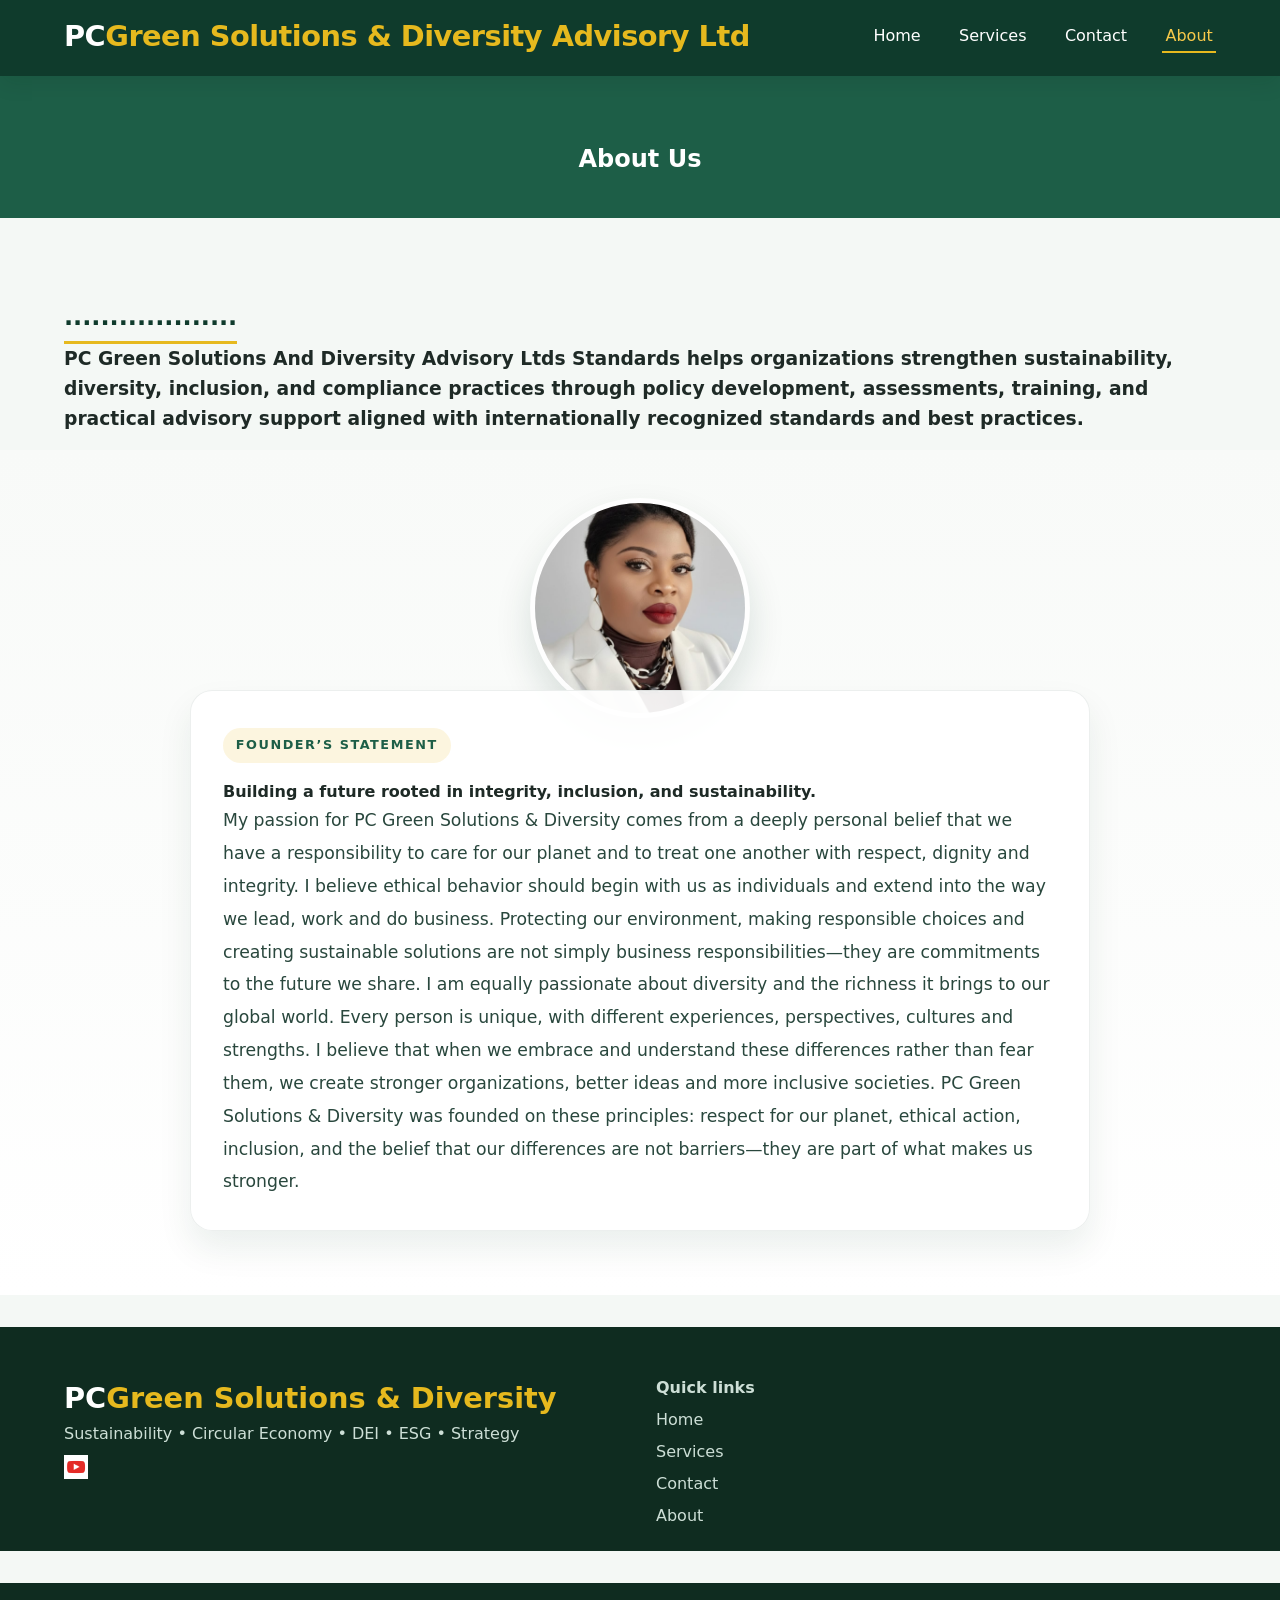
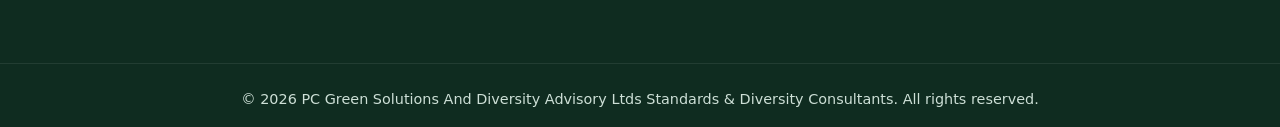
==== commit 5aaba3f9: "Update about.html" ====
--- a/about.html
+++ b/about.html
@@ -45,7 +45,7 @@
 
         <div class="founder-content">
           <p class="eyebrow">Founder’s Statement</p>
-          <h3>Building a future rooted in integrity, inclusion, and sustainability.</h3>
+          <h4>Building a future rooted in integrity, inclusion, and sustainability.</h4>
 
           <blockquote>
             My passion for PC Green Solutions &amp; Diversity comes from a deeply personal belief that we have a responsibility to care for our planet and to treat one another with respect, dignity and integrity.
--- a/styles.css
+++ b/styles.css
@@ -278,32 +278,19 @@
   align-items: center;
   width: 100%;
   padding-top: 1rem;
-  margin-bottom: -2.5rem;
-}
-
-.founder-curve {
-  position: absolute;
-  top: 26px;
-  left: 50%;
-  transform: translateX(-50%);
-  width: min(90vw, 780px);
-  height: 340px;
-  border: 2px solid rgba(15, 59, 44, 0.18);
-  border-bottom: none;
-  border-radius: 50% 50% 0 0 / 100% 100% 0 0;
-  pointer-events: none;
+  margin-bottom: -1.75rem;
 }
 
 .founder-photo {
   position: relative;
   z-index: 1;
-  width: 100%;
-  max-width: 300px;
-  height: 400px;
+  width: 220px;
+  height: 220px;
+  max-width: 30vw;
   object-fit: cover;
-  border-radius: 50% 50% 40% 40% / 42% 42% 58% 58%;
+  border-radius: 50%;
   box-shadow: 0 18px 36px rgba(15, 59, 44, 0.14);
-  border: 5px solid rgba(255,255,255,0.9);
+  border: 5px solid rgba(255,255,255,0.95);
   background: #f2f2f2;
 }
 
@@ -641,8 +628,10 @@
     gap: 1.5rem;
   }
   .founder-photo {
-    height: 420px;
-    max-width: 360px;
+    width: 180px;
+    height: 180px;
+    max-width: 35vw;
+    border-radius: 50%;
   }
   .founder-content {
     padding: 1.5rem 1.2rem;
